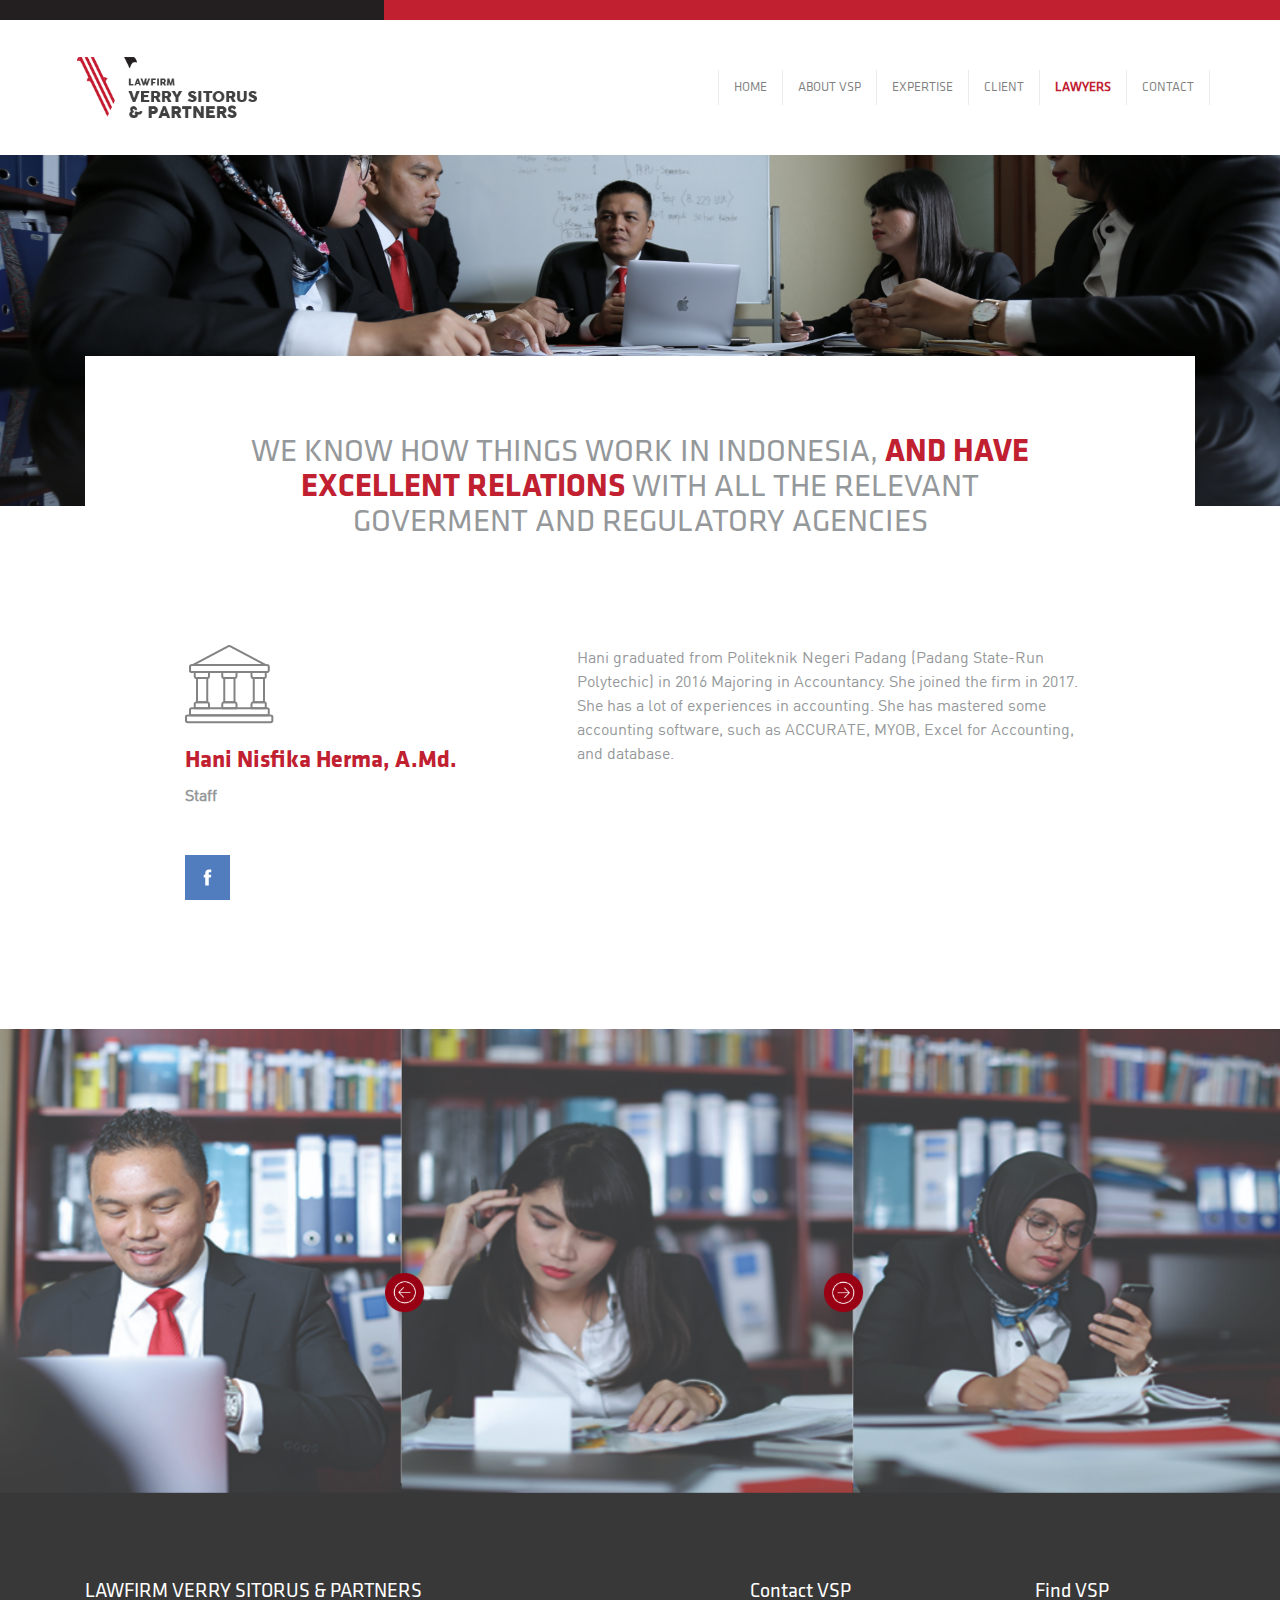
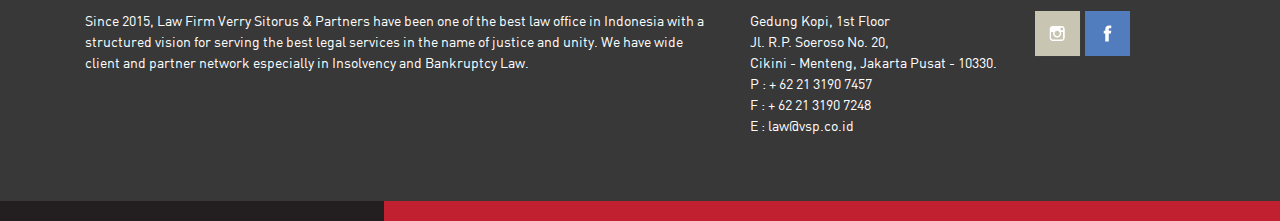
==== lawyers/lawyers-hani.html @ 058f3a02 "initial commit" ====
<!DOCTYPE html>
<html>
    <head>
        <meta charset="utf-8">
        <meta name="viewport" content="width=device-width, initial-scale=1.0">
        <meta http-equiv="X-UA-Compatible" content="ie=edge">
        <title>VSP - Hani Nisfika Herma, A.Md.</title>
        <link rel="icon" type="image/png" href="../assets/img/favicon-16x16.png" sizes="16x16" />
        <link rel="stylesheet" href="../assets/css/bootstrap.min.css">
        <link rel="stylesheet" href="../assets/css/style.css">
        <style>
            /* jssor slider loading skin spin css */
            .jssorl-009-spin img {
                animation-name: jssorl-009-spin;
                animation-duration: 1.6s;
                animation-iteration-count: infinite;
                animation-timing-function: linear;
            }
            @keyframes jssorl-009-spin {
                from {
                    transform: rotate(0deg);
                }
                to {
                    transform: rotate(360deg);
                }
            }
            .jssorb051 .i {position:absolute;cursor:pointer;}
            .jssorb051 .i .b {fill:#fff;fill-opacity:0.5;}
            .jssorb051 .i:hover .b {fill-opacity:.7;}
            .jssorb051 .iav .b {fill-opacity: 1;}
            .jssorb051 .i.idn {opacity:.3;}
            .jssora051 {display:block;position:absolute;cursor:pointer;}
            .jssora051 .a {fill:none;stroke:#fff;stroke-width:360;stroke-miterlimit:10;}
            .jssora051:hover {opacity:.8;}
            .jssora051.jssora051dn {opacity:.5;}
            .jssora051.jssora051ds {opacity:.3;pointer-events:none;}
        </style>
    </head>
    <body>
        <table class="accent-color">
            <tr>
                <td class="black"></td>
                <td class="red"></td>
            </tr>
        </table>

        <nav class="navbar navbar-expand navbar-light navbar-vsp my-4">
            <div class="container">
                <a class="navbar-brand" href="#">
                    <img src="../assets/img/logo.png" alt="logo" width="180">
                </a>
              <button class="navbar-toggler" type="button" data-toggle="collapse" data-target="#navbarSupportedContent" aria-controls="navbarSupportedContent" aria-expanded="false" aria-label="Toggle navigation">
                <span class="navbar-toggler-icon"></span>
              </button>
              <div class="collapse navbar-collapse" id="navbarSupportedContent">
                <ul class="navbar-nav ml-auto">
                  <li class="nav-item border border-top-0 border-bottom-0 border-right-0">
                    <a class="nav-link" href="../index.html">HOME <span class="sr-only">(current)</span></a>
                  </li>
                  <li class="nav-item border border-top-0 border-bottom-0 border-right-0">
                    <a class="nav-link" href="../aboutus.html">ABOUT VSP</a>
                  </li>
                  <li class="nav-item border border-top-0 border-bottom-0 border-right-0">
                    <a class="nav-link" href="../expertise.html">EXPERTISE</a>
                  </li>
                  <li class="nav-item border border-top-0 border-bottom-0 border-right-0">
                    <a class="nav-link" href="../client.html">CLIENT</a>
                  </li>
                  <li class="nav-item border border-top-0 border-bottom-0 border-right-0 active">
                    <a class="nav-link" href="../lawyers.html">LAWYERS</a>
                  </li>
                  <li class="nav-item border border-top-0 border-bottom-0">
                    <a class="nav-link" href="../contact.html">CONTACT</a>
                  </li>
                </ul>
              </div>
          </div>
        </nav>

        <div class="container-fluid">
            <div class="row">
              <div class="col-lg-12 p-0">
                  <img class="d-block w-100" src="../assets/img/law1.png">
              </div>
            </div>
        </div>

        <div class="container">
            <div class="row">
                <div class="col-md-12">
                    <div class="section">
                        <div class="row pb-5">
                            <div class="col-md-12 mx-auto">
                                <div class="text-center">
                                <h2>
                                    WE KNOW HOW THINGS WORK IN INDONESIA, <span class="red">AND HAVE EXCELLENT RELATIONS</span> WITH ALL THE RELEVANT <br> GOVERMENT AND REGULATORY AGENCIES
                                </h2>
                                </div>
                            </div>
                        </div>
                        <div class="row py-5">
                            <div class="col-md-5">
                              <img src="../assets/img/logo-pantheon.png" alt="insolvency">
                              <h4 class="mt-4"><span class="red">Hani Nisfika Herma, A.Md.</span></h4>
                              <p><b>
                              Staff
                              </b></p>
                              <div class="mt-5">
                                  <!-- <a href="#">
                                      <img src="../assets/img/ig.png" alt="instagram-logo">
                                  </a> -->
                                  <a href="#">
                                      <img src="../assets/img/fb.png" alt="facebook-logo">
                                  </a>
                              </div>
                            </div>
                            <div class="col-md-7">
                                  <p>
                                    Hani graduated from Politeknik Negeri Padang (Padang State-Run Polytechic)
                                    in 2016 Majoring in Accountancy. She joined the firm in 2017. She has a lot of
                                    experiences in accounting. She has mastered some accounting software, such as ACCURATE,
                                    MYOB, Excel for Accounting, and database.
                                  </p>
                            </div>
                          </div>
                    </div>
                 </div>
               </div>
            </div>

            <div id="jssor_1" style="position:relative;margin:0 auto;top:0;left:0;width:1020px;height:450px;overflow:hidden;visibility:hidden;margin-bottom:-110px;">
                <div data-u="loading" class="jssorl-009-spin" style="position:absolute;top:0px;left:0px;width:100%;height:100%;text-align:center;background-color:rgba(0,0,0,0.7);">
                    <img style="margin-top:-19px;position:relative;top:50%;width:38px;height:38px;" src="../assets/img/spin.svg" />
                </div>
                <div data-u="slides" style="cursor:default;position:relative;top:0px;left:0px;width:1020px;height:370px;overflow:hidden;">
                    <div>
                        <img data-u="image" src="../assets/img/a.jpg"/>
                    </div>
                    <div>
                        <img data-u="image" src="../assets/img/B.jpg"/>
                    </div>
                    <div>
                        <img data-u="image" src="../assets/img/C.jpg"/>
                    </div>
                    <div>
                        <img data-u="image" src="../assets/img/D.jpg"/>
                    </div>
                    <div>
                        <img data-u="image" src="../assets/img/E.jpg"/>
                    </div>
                </div>
                <div data-u="arrowleft" class="jssora051" style="width:65px;height:65px;top:0px;left:325px;" data-autocenter="2" data-scale="0.75" data-scale-left="0.75">
                    <svg viewbox="0 0 16000 16000" style="position:absolute;top:0;left:0;width:100%;height:100%;">
                      <img src="../assets/img/prev.png" alt="prev" style="width:50%;height:50%;">
                        <polyline class="a" points="11040,1920 4960,8000 11040,14080 "></polyline>
                    </svg>
                </div>
                <div data-u="arrowright" class="jssora051" style="width:65px;height:65px;top:0px;right:320px;" data-autocenter="2" data-scale="0.75" data-scale-right="0.75">
                    <svg viewbox="0 0 16000 16000" style="position:absolute;top:0;left:0;width:100%;height:100%;">
                      <img src="../assets/img/next.png" alt="prev" style="width:50%;height:50%;">
                        <polyline class="a" points="4960,1920 11040,8000 4960,14080 "></polyline>
                    </svg>
                </div>
            </div>

        <footer class="mt-0 pb-0">
            <div class="container">
                <div class="row py-5">
                    <div class="col-md-7">
                        <h5>LAWFIRM VERRY SITORUS &amp; PARTNERS</h5>
                        <p>
                            Since 2015, Law Firm Verry Sitorus & Partners have been one of the best law office in Indonesia with a structured vision for serving the best legal services in the name of justice and unity. We have wide client and partner network especially in Insolvency and Bankruptcy Law.
                        </p>
                    </div>
                    <div class="col-md-3">
                        <h5>Contact VSP</h5>
                        <p>
                            Gedung Kopi, 1st Floor <br>
Jl. R.P. Soeroso No. 20,<br>
Cikini - Menteng, Jakarta Pusat - 10330.<br>
P : + 62 21 3190 7457<br>
F : + 62 21 3190 7248<br>
E : law@vsp.co.id <br>
                        </p>
                    </div>
                    <div class="col-md-2">
                        <h5>Find VSP</h5>
                        <a href="https://www.instagram.com/lawfirmverrysitorus/">
                            <img src="../assets/img/ig.png" alt="instagram-logo">
                        </a>
                        <a href="https://www.facebook.com/vsplawfirm/">
                            <img src="../assets/img/fb.png" alt="facebook-logo">
                        </a>
                    </div>
                </div>
            </div>
        </footer>

        <table class="accent-color">
            <tr>
                <td class="black"></td>
                <td class="red"></td>
            </tr>
        </table>

        <script
      src="https://code.jquery.com/jquery-3.2.1.min.js"
      integrity="sha256-hwg4gsxgFZhOsEEamdOYGBf13FyQuiTwlAQgxVSNgt4="
      crossorigin="anonymous"></script>
        <script src="../assets/js/bootstrap.min.js" charset="utf-8"></script>
        <script src="../assets/js/jssor.slider-26.5.0.min.js" type="text/javascript"></script>
        <script type="text/javascript">
            jssor_1_slider_init = function() {
                var jssor_1_options = {
                  $AutoPlay: 1,
                  $SlideWidth: 360,
                  $Cols: 2,
                  $Align: 320,
                  $ArrowNavigatorOptions: {
                    $Class: $JssorArrowNavigator$
                  },
                  $BulletNavigatorOptions: {
                    $Class: $JssorBulletNavigator$
                  }
                };
                var jssor_1_slider = new $JssorSlider$("jssor_1", jssor_1_options);
                /*#region responsive code begin*/
                var MAX_WIDTH = 1380;
                function ScaleSlider() {
                    var containerElement = jssor_1_slider.$Elmt.parentNode;
                    var containerWidth = containerElement.clientWidth;
                    if (containerWidth) {
                        var expectedWidth = Math.min(MAX_WIDTH || containerWidth, containerWidth);
                        jssor_1_slider.$ScaleWidth(expectedWidth);
                    }
                    else {
                        window.setTimeout(ScaleSlider, 30);
                    }
                }
                ScaleSlider();
                $Jssor$.$AddEvent(window, "load", ScaleSlider);
                $Jssor$.$AddEvent(window, "resize", ScaleSlider);
                $Jssor$.$AddEvent(window, "orientationchange", ScaleSlider);
                /*#endregion responsive code end*/
            };
            jssor_1_slider_init();
        </script>
    </body>
</html>
---- assets/css/style.css ----
@font-face {
    font-family: Klavika-Regular;
    src: url(../fonts/Klavika-Regular.otf);
}

@font-face {
    font-family: Klavika-Bold;
    src: url(../fonts/Klavika-Bold.otf);
}

@font-face {
    font-family: Klavika-Regular-Italic;
    src: url(../fonts/Klavika-Regular-Italic.otf);
}

@font-face {
    font-family: DIN-Regular;
    src: url(../fonts/DIN-Regular.ttf);
}

@font-face {
    font-family: DIN-Bold;
    src: url(../fonts/DIN-Bold.ttf);
}

@font-face {
    font-family: DIN-Medium;
    src: url(../fonts/DIN-Medium.ttf);
}

@font-face {
    font-family: DINPro-Regular;
    src: url(../fonts/DINPro-Regular.otf);
}

body {
    margin: 0;
    padding: 0;
    color: #95989A;
    font-smooth: always;
    -webkit-font-smoothing: antialiased;
	-moz-osx-font-smoothing: grayscale;
}

h1, h2, h3, h4, h5, .nav-link {
    font-family: Klavika-Regular;
}

h6, p {
    font-family: DIN-Regular;
}

 .btn {
     font-family: Klavika-Bold;
     font-size: 12px;
 }

 .btn.btn-sm {
     padding: 5px 0;
 }

.accent-color {
    width: 100%;
    height: 20px;
    border-collapse: collapse;
}

.accent-color td {
    margin: 0;
    padding: 0;
}

.accent-color td.black {
    width: 30%;
    background-color: #231F20;
}

.accent-color td.red {
    width: 70%;
    background-color: #C0202F;
}

.navbar {
    background: #fff;
}

.navbar.navbar-vsp a{
    color: #95989A;
    font-size: 13px;
    margin: 0 7px;
}

.vertical {
    border-left: 1px solid #95989A;
}

li.nav-item.active a {
    color: #C0202F!important;
    font-weight: bold;
}

.red {
    color: #C0202F;
    font-family: Klavika-Bold;
}

.din {
    font-family: DIN-Regular;
}

.btn-vsp {
    border-color: #95989A;
    color: #95989A;
    background: none;
    border-radius: 0;
    font-size: 13px;
    outline: 0;
    /*border: 0;*/
}

.btn-vsp:hover {
    border-color: #C0202F;
    color: #C0202F;
}

.card-news {
    border-radius: 0;
    border: 0;
}

.card-news img {
    opacity: 0.6;
}

.card-news:hover img {
    color: #000;
    opacity: 0.2;
}

.card-news .date {
    position: absolute;
    bottom: 20px;
}

.card-news .card-title {
    font-family: DIN-Bold;
}

.card-news .card-text {
    font-family: Klavika-Bold;
}

.card-profile {
    border-radius: 0;
    border-color: #ffffff;
    -o-transition: color .5s ease-out, background .5s ease-in;
    -ms-transition: color .5s ease-out, background .5s ease-in;
    -moz-transition: color .5s ease-out, background .5s ease-in;
    -webkit-transition: color .5s ease-out, background .5s ease-in;
    transition: color .5s ease-out, background .5s ease-in;
}

.card img.card-img-top {
    border: 0;
    border-radius: 0;
    max-height: 280px;
}

.card-profile .card-title {
    font-family: DIN-Regular;
    font-size: 12px;
}

.card-profile .card-text {
    position: absolute;
    bottom: 20px;
    font-family: Klavika-Bold;
}

.card-profile:hover, .card-image:hover + .card-profile {
    background-color: #C0202F;
    color: #fff;
}

.card-profile.main {
    background-color: #C0202F;
    color: #fff;
}

.card-profile .social {
    position: absolute;
    left: 0;
    top: 70px;
}

footer {
    background-color: #383838;
    color: #fff;
    padding: 50px 0;
}

footer p {
    font-size: 14px;
}

.carousel-control-prev {
     margin-left: -15px;
     margin-top: -250px;
     width: 30px;
     opacity: 1;
}

.carousel-control-next {
     margin-right: -15px;
     margin-top: -250px;
     width: 30px;
     opacity: 1;
}

.carousel-indicators {
    position: absolute;
    right: -130px;
    bottom: 0;
}

.carousel-indicators > li {
    border-radius: 75px;
    width: 5px;
    height: 5px;
    background: #ffffff;
}

.carousel-indicators > li.active {
    background: #C0202F;
    width: 10px;
    height: 10px;
    margin-top: -2px;
}

.section {
    background-color: #fff;
    margin-top: -150px;
    padding: 80px 100px;
}

.text-small {
    font-size: 14px;
}

.img-article {
    width: 650px;
    margin-left: -250px;
}

@media (max-width: 576px) {
    .section {
        margin-top: 0;
        padding: 30px;
    }
}

.btn-vsp-extended {
    background-color: #C0202F;
    color: #fff;
}

.btn-vsp-extended:hover {
    background-color: #C0202F;
    color: #fff;
}

.hr {
    border-top: 1px solid #e0e0e0;
}

.line-height-plus {
    line-height: 30px;
}

.form-radio,
.form-group {
  position: relative;
  margin-top: 2.25rem;
  margin-bottom: 2.25rem;
}

.form-inline > .form-group,
.form-inline > .btn {
  display: inline-block;
  margin-bottom: 0;
}

.form-help {
  margin-top: 0.125rem;
  margin-left: 0.125rem;
  color: #b3b3b3;
  font-size: 0.8rem;
}
.checkbox .form-help, .form-radio .form-help, .form-group .form-help {
  position: absolute;
  width: 100%;
}
.checkbox .form-help {
  position: relative;
  margin-bottom: 1rem;
}
.form-radio .form-help {
  padding-top: 0.25rem;
  margin-top: -1rem;
}

.form-group input {
  height: 1.9rem;
}
.form-group textarea {
  resize: none;
}
.form-group select {
  width: 100%;
  font-size: 1rem;
  height: 1.6rem;
  padding: 0.125rem 0.125rem 0.0625rem;
  background: none;
  border: none;
  line-height: 1.6;
  box-shadow: none;
}
.form-group .control-label {
  position: absolute;
  top: 0.25rem;
  pointer-events: none;
  padding-left: 0.125rem;
  z-index: 1;
  color: #b3b3b3;
  font-size: 1rem;
  font-weight: normal;
  -webkit-transition: all 0.28s ease;
  transition: all 0.28s ease;
}
.form-group .bar {
  position: relative;
  border-bottom: 0.0625rem solid #999;
  display: block;
}
.form-group .bar::before {
  content: '';
  height: 0.125rem;
  width: 0;
  left: 50%;
  bottom: -0.0625rem;
  position: absolute;
  background: #C0202F;
  -webkit-transition: left 0.28s ease, width 0.28s ease;
  transition: left 0.28s ease, width 0.28s ease;
  z-index: 2;
}
.form-group input,
.form-group textarea {
  display: block;
  background: none;
  padding: 0.125rem 0.125rem 0.0625rem;
  font-size: 1rem;
  border-width: 0;
  border-color: transparent;
  line-height: 1.9;
  width: 100%;
  color: transparent;
  -webkit-transition: all 0.28s ease;
  transition: all 0.28s ease;
  box-shadow: none;
}
.form-group input[type="file"] {
  line-height: 1;
}
.form-group input[type="file"] ~ .bar {
  display: none;
}
.form-group select,
.form-group input:focus,
.form-group input:valid,
.form-group input.form-file,
.form-group input.has-value,
.form-group textarea:focus,
.form-group textarea:valid,
.form-group textarea.form-file,
.form-group textarea.has-value {
  color: #333;
}
.form-group select ~ .control-label,
.form-group input:focus ~ .control-label,
.form-group input:valid ~ .control-label,
.form-group input.form-file ~ .control-label,
.form-group input.has-value ~ .control-label,
.form-group textarea:focus ~ .control-label,
.form-group textarea:valid ~ .control-label,
.form-group textarea.form-file ~ .control-label,
.form-group textarea.has-value ~ .control-label {
  font-size: 0.8rem;
  color: gray;
  top: -1rem;
  left: 0;
}
.form-group select:focus,
.form-group input:focus,
.form-group textarea:focus {
  outline: none;
}
.form-group select:focus ~ .control-label,
.form-group input:focus ~ .control-label,
.form-group textarea:focus ~ .control-label {
  color: #C0202F;
}
.form-group select:focus ~ .bar::before,
.form-group input:focus ~ .bar::before,
.form-group textarea:focus ~ .bar::before {
  width: 100%;
  left: 0;
}

.checkbox label,
.form-radio label {
  position: relative;
  cursor: pointer;
  padding-left: 2rem;
  text-align: left;
  color: #333;
  display: block;
}
.checkbox input,
.form-radio input {
  width: auto;
  opacity: 0.00000001;
  position: absolute;
  left: 0;
}

.radio {
  margin-bottom: 1rem;
}
.radio .helper {
  position: absolute;
  top: -0.25rem;
  left: -0.25rem;
  cursor: pointer;
  display: block;
  font-size: 1rem;
  -webkit-user-select: none;
     -moz-user-select: none;
      -ms-user-select: none;
          user-select: none;
  color: #999;
}
.radio .helper::before, .radio .helper::after {
  content: '';
  position: absolute;
  left: 0;
  top: 0;
  margin: 0.25rem;
  width: 1rem;
  height: 1rem;
  -webkit-transition: -webkit-transform 0.28s ease;
  transition: -webkit-transform 0.28s ease;
  transition: transform 0.28s ease;
  transition: transform 0.28s ease, -webkit-transform 0.28s ease;
  border-radius: 50%;
  border: 0.125rem solid currentColor;
}
.radio .helper::after {
  -webkit-transform: scale(0);
          transform: scale(0);
  background-color: #C0202F;
  border-color: #C0202F;
}
.radio label:hover .helper {
  color: #C0202F;
}
.radio input:checked ~ .helper::after {
  -webkit-transform: scale(0.5);
          transform: scale(0.5);
}
.radio input:checked ~ .helper::before {
  color: #C0202F;
}

.checkbox {
  margin-top: 3rem;
  margin-bottom: 1rem;
}
.checkbox .helper {
  color: #999;
  position: absolute;
  top: 0;
  left: 0;
  width: 1rem;
  height: 1rem;
  z-index: 0;
  border: 0.125rem solid currentColor;
  border-radius: 0.0625rem;
  -webkit-transition: border-color 0.28s ease;
  transition: border-color 0.28s ease;
}
.checkbox .helper::before, .checkbox .helper::after {
  position: absolute;
  height: 0;
  width: 0.2rem;
  background-color: #C0202F;
  display: block;
  -webkit-transform-origin: left top;
          transform-origin: left top;
  border-radius: 0.25rem;
  content: '';
  -webkit-transition: opacity 0.28s ease, height 0s linear 0.28s;
  transition: opacity 0.28s ease, height 0s linear 0.28s;
  opacity: 0;
}
.checkbox .helper::before {
  top: 0.65rem;
  left: 0.38rem;
  -webkit-transform: rotate(-135deg);
          transform: rotate(-135deg);
  box-shadow: 0 0 0 0.0625rem #fff;
}
.checkbox .helper::after {
  top: 0.3rem;
  left: 0;
  -webkit-transform: rotate(-45deg);
          transform: rotate(-45deg);
}
.checkbox label:hover .helper {
  color: #C0202F;
}
.checkbox input:checked ~ .helper {
  color: #C0202F;
}
.checkbox input:checked ~ .helper::after, .checkbox input:checked ~ .helper::before {
  opacity: 1;
  -webkit-transition: height 0.28s ease;
  transition: height 0.28s ease;
}
.checkbox input:checked ~ .helper::after {
  height: 0.5rem;
}
.checkbox input:checked ~ .helper::before {
  height: 1.2rem;
  -webkit-transition-delay: 0.28s;
          transition-delay: 0.28s;
}

.radio + .radio,
.checkbox + .checkbox {
  margin-top: 1rem;
}

.has-error .legend.legend, .has-error.form-group .control-label.control-label {
  color: #d9534f;
}
.has-error.form-group .form-help,
.has-error.form-group .helper, .has-error.checkbox .form-help,
.has-error.checkbox .helper, .has-error.radio .form-help,
.has-error.radio .helper, .has-error.form-radio .form-help,
.has-error.form-radio .helper {
  color: #d9534f;
}
.has-error .bar::before {
  background: #d9534f;
  left: 0;
  width: 100%;
}

.button {
  position: relative;
  background: currentColor;
  border: 1px solid currentColor;
  font-size: 1.1rem;
  color: #4f93ce;
  margin: 3rem 0;
  padding: 0.75rem 3rem;
  cursor: pointer;
  -webkit-transition: background-color 0.28s ease, color 0.28s ease, box-shadow 0.28s ease;
  transition: background-color 0.28s ease, color 0.28s ease, box-shadow 0.28s ease;
  overflow: hidden;
  box-shadow: 0 2px 2px 0 rgba(0, 0, 0, 0.14), 0 3px 1px -2px rgba(0, 0, 0, 0.2), 0 1px 5px 0 rgba(0, 0, 0, 0.12);
}
.button span {
  color: #fff;
  position: relative;
  z-index: 1;
}
.button::before {
  content: '';
  position: absolute;
  background: #071017;
  border: 50vh solid #1d4567;
  width: 30vh;
  height: 30vh;
  border-radius: 50%;
  display: block;
  top: 50%;
  left: 50%;
  z-index: 0;
  opacity: 1;
  -webkit-transform: translate(-50%, -50%) scale(0);
          transform: translate(-50%, -50%) scale(0);
}
.button:hover {
  color: #C0202F;
  box-shadow: 0 6px 10px 0 rgba(0, 0, 0, 0.14), 0 1px 18px 0 rgba(0, 0, 0, 0.12), 0 3px 5px -1px rgba(0, 0, 0, 0.2);
}
.button:active::before, .button:focus::before {
  -webkit-transition: opacity 0.28s ease 0.364s, -webkit-transform 1.12s ease;
  transition: opacity 0.28s ease 0.364s, -webkit-transform 1.12s ease;
  transition: transform 1.12s ease, opacity 0.28s ease 0.364s;
  transition: transform 1.12s ease, opacity 0.28s ease 0.364s, -webkit-transform 1.12s ease;
  -webkit-transform: translate(-50%, -50%) scale(1);
          transform: translate(-50%, -50%) scale(1);
  opacity: 0;
}
.button:focus {
  outline: none;
}
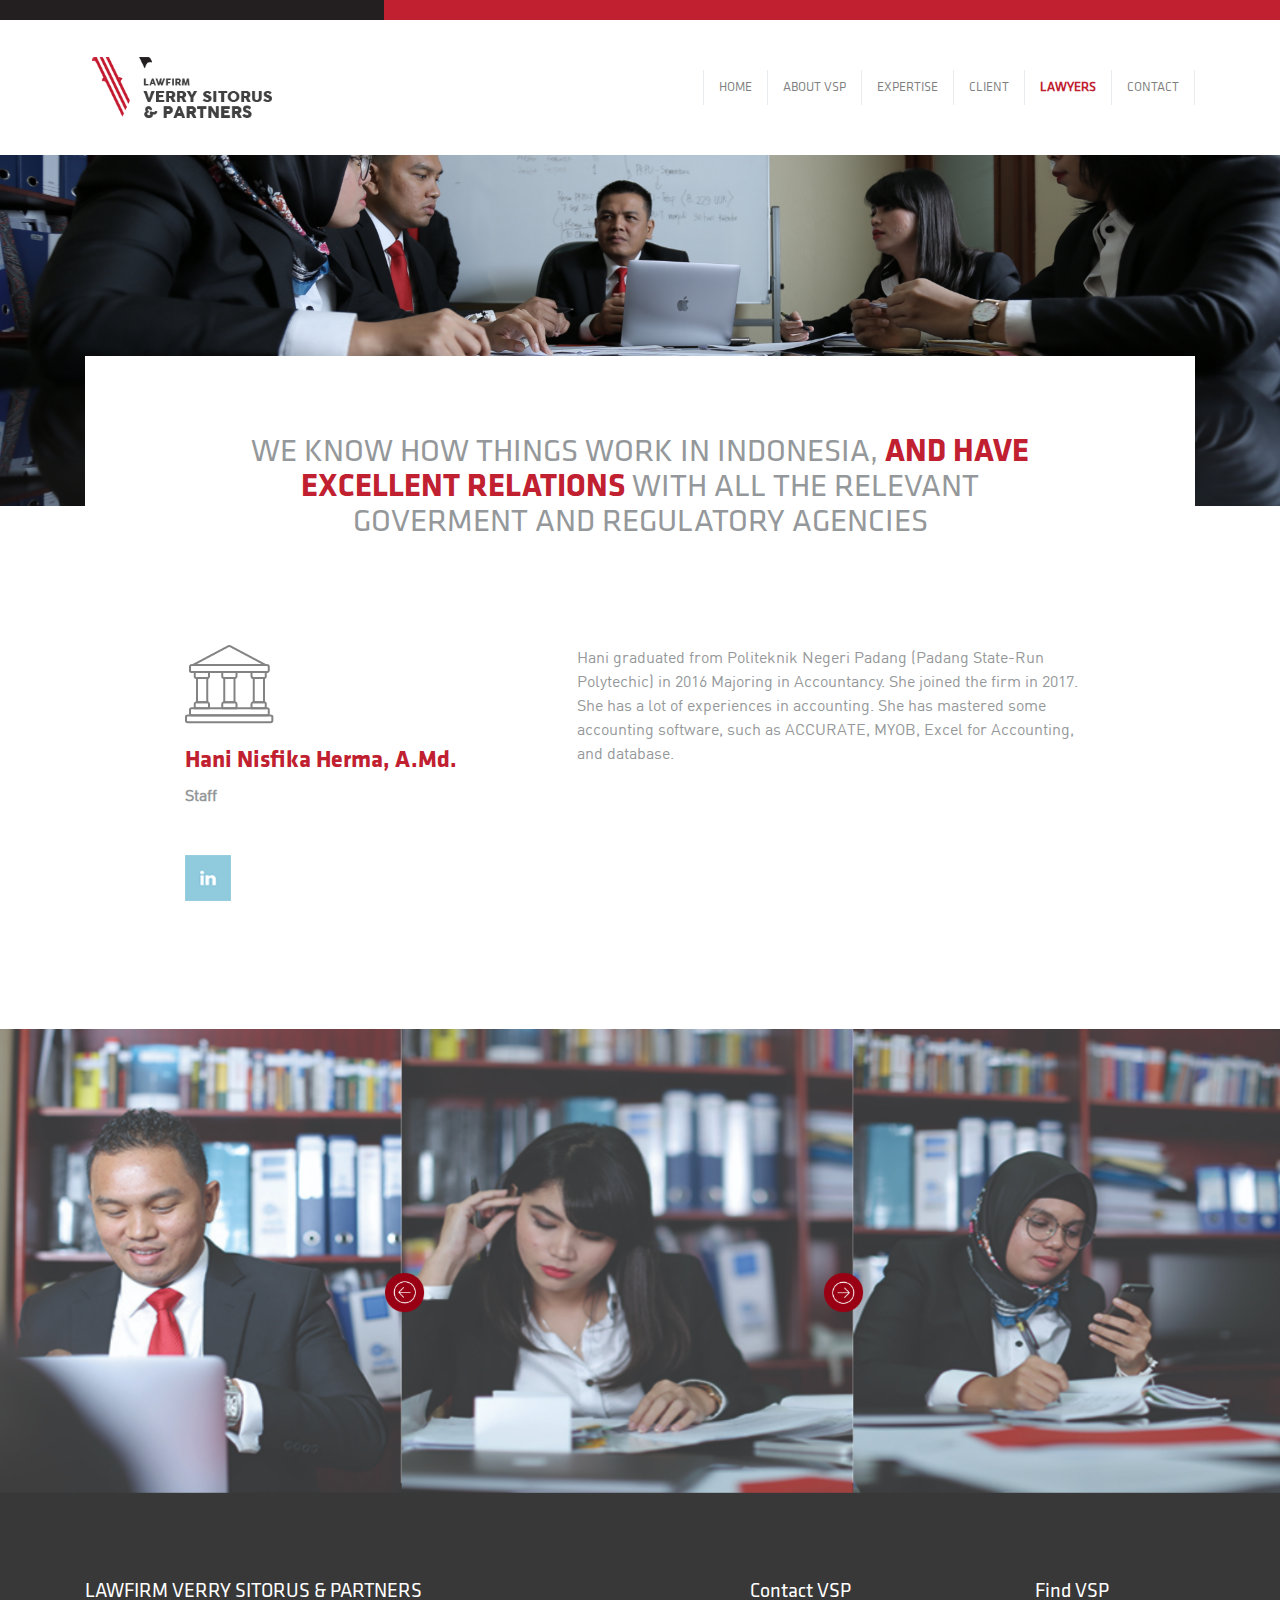
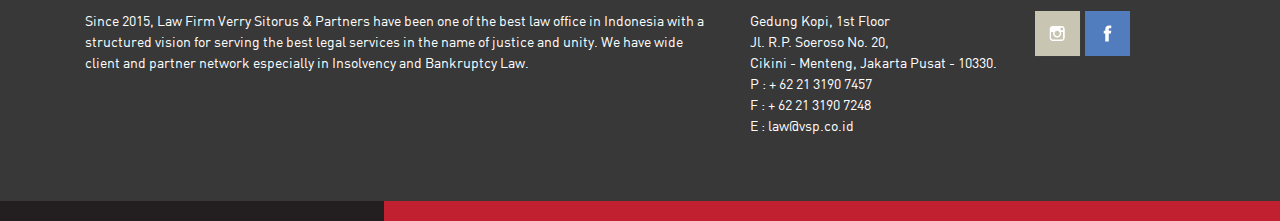
==== commit e54f3f59: "convert to php" ====
--- a/lawyers/lawyers-hani.html
+++ b/lawyers/lawyers-hani.html
@@ -44,7 +44,7 @@
             </tr>
         </table>
 
-        <nav class="navbar navbar-expand navbar-light navbar-vsp my-4">
+        <nav class="navbar navbar-expand-lg navbar-light navbar-vsp my-4">
             <div class="container">
                 <a class="navbar-brand" href="#">
                     <img src="../assets/img/logo.png" alt="logo" width="180">
@@ -55,22 +55,22 @@
               <div class="collapse navbar-collapse" id="navbarSupportedContent">
                 <ul class="navbar-nav ml-auto">
                   <li class="nav-item border border-top-0 border-bottom-0 border-right-0">
-                    <a class="nav-link" href="../index.html">HOME <span class="sr-only">(current)</span></a>
-                  </li>
-                  <li class="nav-item border border-top-0 border-bottom-0 border-right-0">
-                    <a class="nav-link" href="../aboutus.html">ABOUT VSP</a>
-                  </li>
-                  <li class="nav-item border border-top-0 border-bottom-0 border-right-0">
-                    <a class="nav-link" href="../expertise.html">EXPERTISE</a>
-                  </li>
-                  <li class="nav-item border border-top-0 border-bottom-0 border-right-0">
-                    <a class="nav-link" href="../client.html">CLIENT</a>
+                    <a class="nav-link" href="../index.php">HOME <span class="sr-only">(current)</span></a>
+                  </li>
+                  <li class="nav-item border border-top-0 border-bottom-0 border-right-0">
+                    <a class="nav-link" href="../aboutus.php">ABOUT VSP</a>
+                  </li>
+                  <li class="nav-item border border-top-0 border-bottom-0 border-right-0">
+                    <a class="nav-link" href="../expertise.php">EXPERTISE</a>
+                  </li>
+                  <li class="nav-item border border-top-0 border-bottom-0 border-right-0">
+                    <a class="nav-link" href="../client.php">CLIENT</a>
                   </li>
                   <li class="nav-item border border-top-0 border-bottom-0 border-right-0 active">
-                    <a class="nav-link" href="../lawyers.html">LAWYERS</a>
+                    <a class="nav-link" href="../lawyers.php">LAWYERS</a>
                   </li>
                   <li class="nav-item border border-top-0 border-bottom-0">
-                    <a class="nav-link" href="../contact.html">CONTACT</a>
+                    <a class="nav-link" href="../contact.php">CONTACT</a>
                   </li>
                 </ul>
               </div>
@@ -110,7 +110,7 @@
                                       <img src="../assets/img/ig.png" alt="instagram-logo">
                                   </a> -->
                                   <a href="#">
-                                      <img src="../assets/img/fb.png" alt="facebook-logo">
+                                      <img src="../assets/img/in.png" alt="facebook-logo">
                                   </a>
                               </div>
                             </div>
--- a/assets/css/style.css
+++ b/assets/css/style.css
@@ -618,3 +618,14 @@
 .button:focus {
   outline: none;
 }
+
+   #googleMap {
+    height: 400px;
+    width: 100%;
+   }
+
+   .section-map {
+       background-color: #fff;
+       margin-top: -150px;
+       padding: 80px 100px 0px 80px;
+   }
